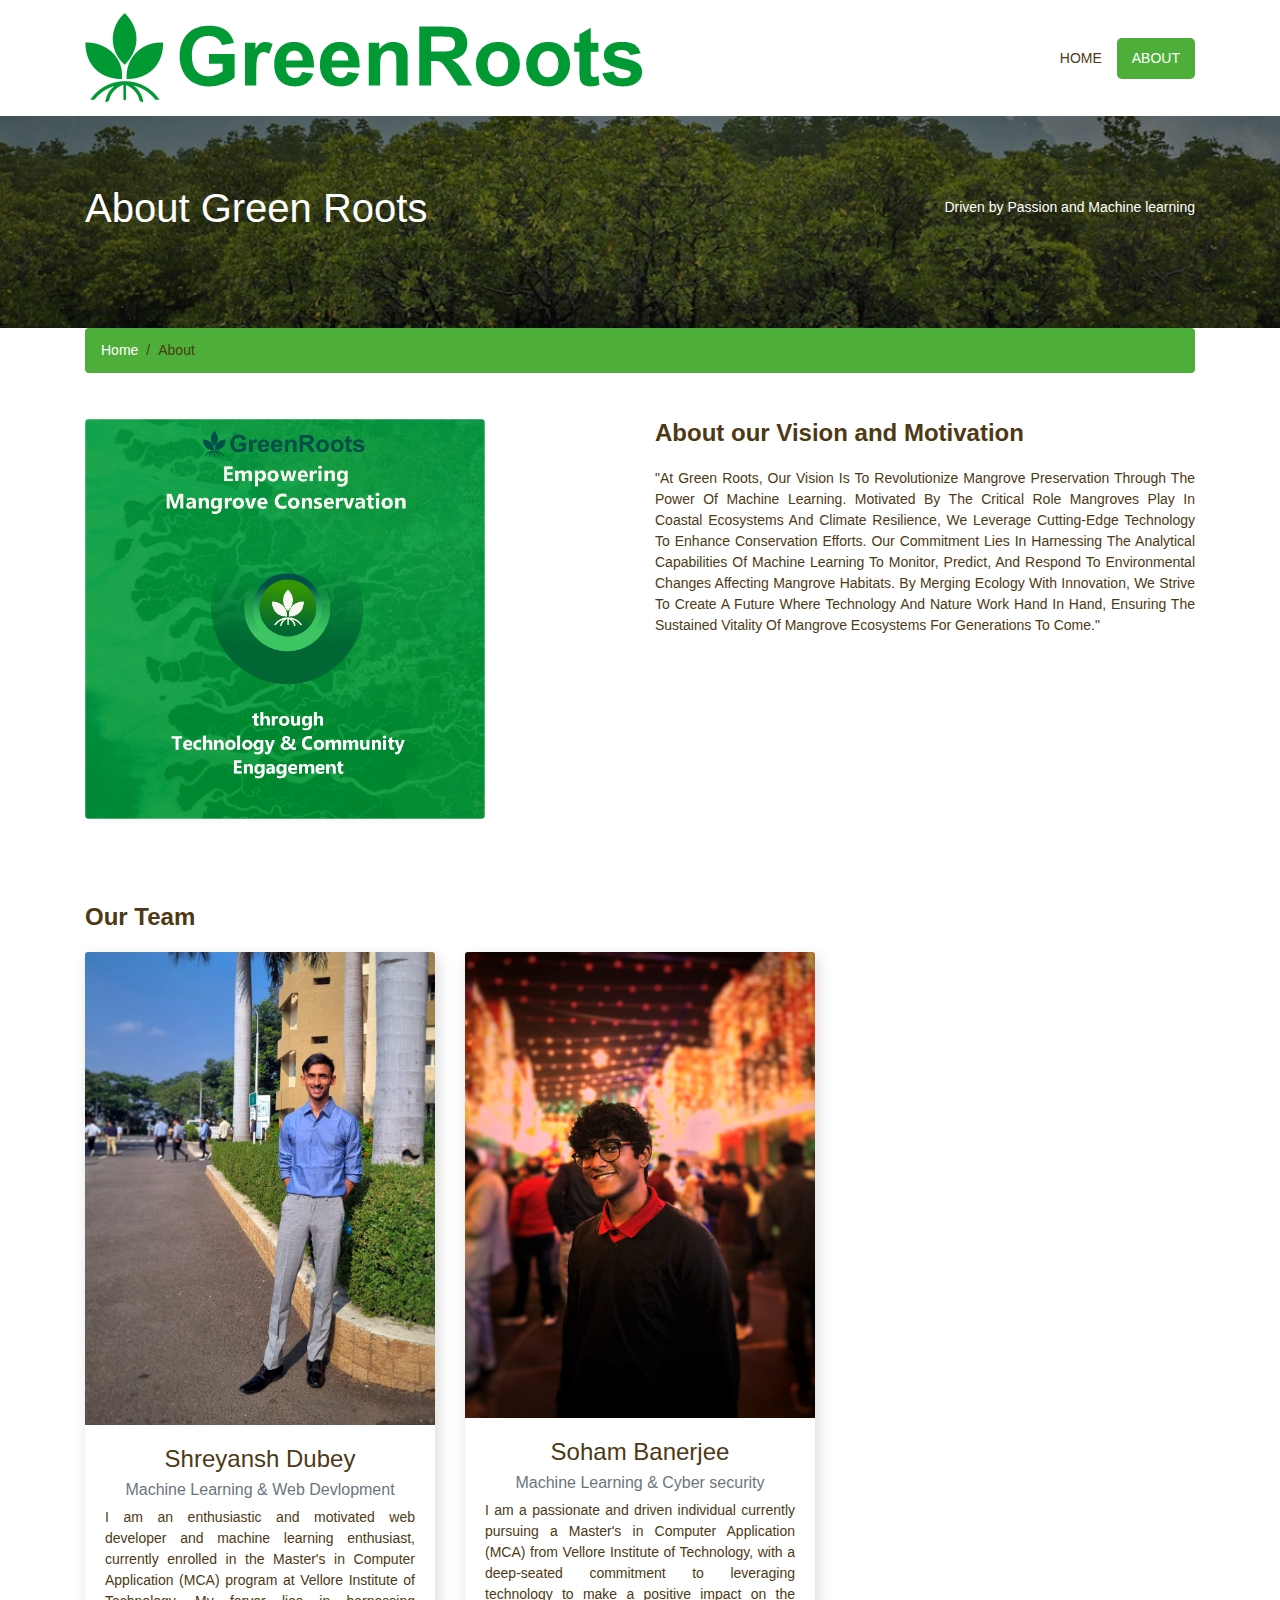
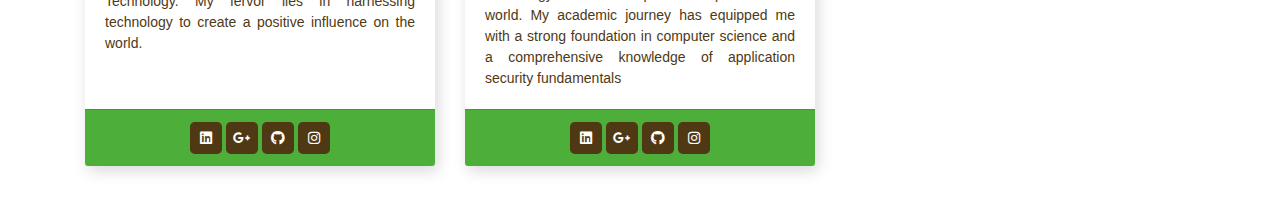
==== app/about.html @ 25ea9fe1 "Updated launch_app" ====
<!DOCTYPE html>
<html lang="en">
<head>
	<meta charset="utf-8">
	<meta name="viewport" content="width=device-width, initial-scale=1, shrink-to-fit=no">
	<meta name="description" content="">
	<meta name="author" content="">
	<title>Team Green Roots</title>
	<link rel="icon" href="images/favicon.png" type="image/x-icon">
	<link rel="shortcut icon" href="images/favicon.png" type="image/x-icon">
	<!-- Bootstrap core CSS -->
	<link href="vendor/bootstrap/css/bootstrap.min.css" rel="stylesheet">
	<!-- Fontawesome CSS -->
	<link href="css/all.css" rel="stylesheet">
	<!-- Custom styles for this template -->
	<link href="css/style.css" rel="stylesheet">
</head>

<body>
	<!-- Navigation -->
    <nav class="navbar fixed-top navbar-expand-lg navbar-dark bg-light top-nav fixed-top">
        <div class="container">
            <a class="navbar-brand" href="index.html">
            <img src="images/logo.png" alt="logo" />
            </a>
            <button class="navbar-toggler navbar-toggler-right" type="button" data-toggle="collapse" data-target="#navbarResponsive" aria-controls="navbarResponsive" aria-expanded="false" aria-label="Toggle navigation">
				<span class="fas fa-bars"></span>
            </button>
            <div class="collapse navbar-collapse" id="navbarResponsive">
               <ul class="navbar-nav ml-auto">
                  <li class="nav-item">
                     <a class="nav-link" href="index.html">Home</a>
                  </li>
                  <li class="nav-item">
                     <a class="nav-link active" href="about.html">About</a>
                  </li>
               </ul>
            </div>
        </div>
    </nav>
	<!-- full Title -->
	<div class="full-title">
		<div class="container">
			<!-- Page Heading/Breadcrumbs -->
			<h1 class="mt-4 mb-3">About Green Roots
				<small> Driven by Passion and Machine learning</small>
			</h1>
		</div>
	</div>
    <!-- Page Content -->
    <div class="container">
		<div class="breadcrumb-main">
			<ol class="breadcrumb">
				<li class="breadcrumb-item">
					<a href="index.html">Home</a>
				</li>
				<li class="breadcrumb-item active">About</li>
			</ol>
		</div>
		<!-- About Content -->
		<div class="about-main">
			<div class="row">
				<div class="col-lg-6">
					<img class="img-fluid rounded mb-4" src="images/square.png" alt="Green Roots" height="400px" width="400px" />
				</div>
				<div class="col-lg-6">
					<h2>About our Vision and Motivation</h2>
					<p>"At Green Roots, our vision is to revolutionize mangrove preservation through the power of machine learning. Motivated by the critical role mangroves play in coastal ecosystems and climate resilience, we leverage cutting-edge technology to enhance conservation efforts. Our commitment lies in harnessing the analytical capabilities of machine learning to monitor, predict, and respond to environmental changes affecting mangrove habitats. By merging ecology with innovation, we strive to create a future where technology and nature work hand in hand, ensuring the sustained vitality of mangrove ecosystems for generations to come."</p>
					
				</div>
			</div>
			<!-- /.row -->
		</div>

		<!-- Team Members -->
		<div class="team-members-box">  
			<h2>Our Team</h2>
			<div class="row">
				<div class="col-lg-4 mb-4">
				  <div class="card h-100 text-center">
					<img class="card-img-top" src="images/team_01.jpg" alt="" />
					<div class="card-body">
						<h4 class="card-title">Shreyansh Dubey</h4>
						<h6 class="card-subtitle mb-2 text-muted">Machine Learning & Web Devlopment</h6>
						<p class="card-text" style="text-align: justify;" >I am an enthusiastic and motivated web developer and machine learning enthusiast, currently enrolled in the Master's in Computer Application (MCA) program at Vellore Institute of Technology. My fervor lies in harnessing technology to create a positive influence on the world.</p>
					</div>
					<div class="card-footer">
						<ul>
							<li><a href="https://www.linkedin.com/in/shreyansh-dubey-2a0520200"><i class="fab fa-linkedin"></i></a></li>
							<li><a href="mailto:shreyansh2128@gmail.com"><i class="fab fa-google-plus-g"></i></a></li>
							<li><a href="https://github.com/shreyansh-21"><i class="fab fa-github"></i></a></li>
							<li><a href="https://www.instagram.com/shreyansh_dubey_/"><i class="fab fa-instagram"></i></a></li>
						</ul>
					</div>
				</div>
			</div>
			<div class="col-lg-4 mb-4">
				<div class="card h-100 text-center">
					<img class="card-img-top" src="images/team_02.jpg" alt="" />
					<div class="card-body">
						<h4 class="card-title">Soham Banerjee</h4>
						<h6 class="card-subtitle mb-2 text-muted">Machine Learning & Cyber security</h6>
						<p class="card-text" style="text-align: justify;"> I am a passionate and driven individual currently pursuing a Master's in Computer Application (MCA) from Vellore Institute of Technology, with a deep-seated commitment to leveraging technology to make a positive impact on the world. My academic journey has equipped me with a strong foundation in computer science and a comprehensive knowledge of application security fundamentals</p>
					</div>
					<div class="card-footer">
						<ul>
							<li><a href="https://www.linkedin.com/in/sohambanerjee26"><i class="fab fa-linkedin"></i></a></li>
							<li><a href="mailto:soham.banerjee762@gmail.com"><i class="fab fa-google-plus-g"></i></a></li>
							<li><a href="https://github.com/soham2002"><i class="fab fa-github"></i></a></li>
							<li><a href="https://www.instagram.com/_sohambanerjee/"><i class="fab fa-instagram"></i></a></li>
						</ul>
					</div>
				  </div>
				</div>
			</div>
		</div>
	</div>
    
</body>
</html>
---- app/css/all.css ----
/*!
 * Font Awesome Free 5.3.1 by @fontawesome - https://fontawesome.com
 * License - https://fontawesome.com/license/free (Icons: CC BY 4.0, Fonts: SIL OFL 1.1, Code: MIT License)
 */
.fa,
.fas,
.far,
.fal,
.fab {
  -moz-osx-font-smoothing: grayscale;
  -webkit-font-smoothing: antialiased;
  display: inline-block;
  font-style: normal;
  font-variant: normal;
  text-rendering: auto;
  line-height: 1; }

.fa-lg {
  font-size: 1.33333em;
  line-height: 0.75em;
  vertical-align: -.0667em; }

.fa-xs {
  font-size: .75em; }

.fa-sm {
  font-size: .875em; }

.fa-1x {
  font-size: 1em; }

.fa-2x {
  font-size: 2em; }

.fa-3x {
  font-size: 3em; }

.fa-4x {
  font-size: 4em; }

.fa-5x {
  font-size: 5em; }

.fa-6x {
  font-size: 6em; }

.fa-7x {
  font-size: 7em; }

.fa-8x {
  font-size: 8em; }

.fa-9x {
  font-size: 9em; }

.fa-10x {
  font-size: 10em; }

.fa-fw {
  text-align: center;
  width: 1.25em; }

.fa-ul {
  list-style-type: none;
  margin-left: 2.5em;
  padding-left: 0; }
  .fa-ul > li {
    position: relative; }

.fa-li {
  left: -2em;
  position: absolute;
  text-align: center;
  width: 2em;
  line-height: inherit; }

.fa-border {
  border: solid 0.08em #eee;
  border-radius: .1em;
  padding: .2em .25em .15em; }

.fa-pull-left {
  float: left; }

.fa-pull-right {
  float: right; }

.fa.fa-pull-left,
.fas.fa-pull-left,
.far.fa-pull-left,
.fal.fa-pull-left,
.fab.fa-pull-left {
  margin-right: .3em; }

.fa.fa-pull-right,
.fas.fa-pull-right,
.far.fa-pull-right,
.fal.fa-pull-right,
.fab.fa-pull-right {
  margin-left: .3em; }

.fa-spin {
  -webkit-animation: fa-spin 2s infinite linear;
          animation: fa-spin 2s infinite linear; }

.fa-pulse {
  -webkit-animation: fa-spin 1s infinite steps(8);
          animation: fa-spin 1s infinite steps(8); }

@-webkit-keyframes fa-spin {
  0% {
    -webkit-transform: rotate(0deg);
            transform: rotate(0deg); }
  100% {
    -webkit-transform: rotate(360deg);
            transform: rotate(360deg); } }

@keyframes fa-spin {
  0% {
    -webkit-transform: rotate(0deg);
            transform: rotate(0deg); }
  100% {
    -webkit-transform: rotate(360deg);
            transform: rotate(360deg); } }

.fa-rotate-90 {
  -ms-filter: "progid:DXImageTransform.Microsoft.BasicImage(rotation=1)";
  -webkit-transform: rotate(90deg);
          transform: rotate(90deg); }

.fa-rotate-180 {
  -ms-filter: "progid:DXImageTransform.Microsoft.BasicImage(rotation=2)";
  -webkit-transform: rotate(180deg);
          transform: rotate(180deg); }

.fa-rotate-270 {
  -ms-filter: "progid:DXImageTransform.Microsoft.BasicImage(rotation=3)";
  -webkit-transform: rotate(270deg);
          transform: rotate(270deg); }

.fa-flip-horizontal {
  -ms-filter: "progid:DXImageTransform.Microsoft.BasicImage(rotation=0, mirror=1)";
  -webkit-transform: scale(-1, 1);
          transform: scale(-1, 1); }

.fa-flip-vertical {
  -ms-filter: "progid:DXImageTransform.Microsoft.BasicImage(rotation=2, mirror=1)";
  -webkit-transform: scale(1, -1);
          transform: scale(1, -1); }

.fa-flip-horizontal.fa-flip-vertical {
  -ms-filter: "progid:DXImageTransform.Microsoft.BasicImage(rotation=2, mirror=1)";
  -webkit-transform: scale(-1, -1);
          transform: scale(-1, -1); }

:root .fa-rotate-90,
:root .fa-rotate-180,
:root .fa-rotate-270,
:root .fa-flip-horizontal,
:root .fa-flip-vertical {
  -webkit-filter: none;
          filter: none; }

.fa-compass:before {
  content: "\f14e"; }

.fa-compress:before {
  content: "\f066"; }

.fa-concierge-bell:before {
  content: "\f562"; }

.fa-connectdevelop:before {
  content: "\f20e"; }

.fa-contao:before {
  content: "\f26d"; }

.fa-cookie:before {
  content: "\f563"; }

.fa-cookie-bite:before {
  content: "\f564"; }

.fa-copy:before {
  content: "\f0c5"; }

.fa-copyright:before {
  content: "\f1f9"; }

.fa-couch:before {
  content: "\f4b8"; }

.fa-cpanel:before {
  content: "\f388"; }

.fa-creative-commons:before {
  content: "\f25e"; }

.fa-creative-commons-by:before {
  content: "\f4e7"; }

.fa-creative-commons-nc:before {
  content: "\f4e8"; }

.fa-creative-commons-nc-eu:before {
  content: "\f4e9"; }

.fa-creative-commons-nc-jp:before {
  content: "\f4ea"; }

.fa-creative-commons-nd:before {
  content: "\f4eb"; }

.fa-creative-commons-pd:before {
  content: "\f4ec"; }

.fa-creative-commons-pd-alt:before {
  content: "\f4ed"; }

.fa-creative-commons-remix:before {
  content: "\f4ee"; }

.fa-creative-commons-sa:before {
  content: "\f4ef"; }

.fa-creative-commons-sampling:before {
  content: "\f4f0"; }

.fa-creative-commons-sampling-plus:before {
  content: "\f4f1"; }

.fa-creative-commons-share:before {
  content: "\f4f2"; }

.fa-credit-card:before {
  content: "\f09d"; }

.fa-crop:before {
  content: "\f125"; }

.fa-crop-alt:before {
  content: "\f565"; }

.fa-cross:before {
  content: "\f654"; }

.fa-crosshairs:before {
  content: "\f05b"; }

.fa-crow:before {
  content: "\f520"; }

.fa-crown:before {
  content: "\f521"; }

.fa-css3:before {
  content: "\f13c"; }

.fa-css3-alt:before {
  content: "\f38b"; }

.fa-cube:before {
  content: "\f1b2"; }

.fa-cubes:before {
  content: "\f1b3"; }

.fa-cut:before {
  content: "\f0c4"; }

.fa-cuttlefish:before {
  content: "\f38c"; }

.fa-d-and-d:before {
  content: "\f38d"; }

.fa-dashcube:before {
  content: "\f210"; }

.fa-database:before {
  content: "\f1c0"; }

.fa-deaf:before {
  content: "\f2a4"; }

.fa-delicious:before {
  content: "\f1a5"; }

.fa-deploydog:before {
  content: "\f38e"; }

.fa-deskpro:before {
  content: "\f38f"; }

.fa-desktop:before {
  content: "\f108"; }

.fa-deviantart:before {
  content: "\f1bd"; }

.fa-dharmachakra:before {
  content: "\f655"; }

.fa-diagnoses:before {
  content: "\f470"; }

.fa-dice:before {
  content: "\f522"; }

.fa-dice-five:before {
  content: "\f523"; }

.fa-dice-four:before {
  content: "\f524"; }

.fa-dice-one:before {
  content: "\f525"; }

.fa-dice-six:before {
  content: "\f526"; }

.fa-dice-three:before {
  content: "\f527"; }

.fa-dice-two:before {
  content: "\f528"; }

.fa-digg:before {
  content: "\f1a6"; }

.fa-digital-ocean:before {
  content: "\f391"; }

.fa-digital-tachograph:before {
  content: "\f566"; }

.fa-directions:before {
  content: "\f5eb"; }

.fa-discord:before {
  content: "\f392"; }

.fa-discourse:before {
  content: "\f393"; }

.fa-divide:before {
  content: "\f529"; }

.fa-dizzy:before {
  content: "\f567"; }

.fa-dna:before {
  content: "\f471"; }

.fa-dochub:before {
  content: "\f394"; }

.fa-docker:before {
  content: "\f395"; }

.fa-dollar-sign:before {
  content: "\f155"; }

.fa-dolly:before {
  content: "\f472"; }

.fa-dolly-flatbed:before {
  content: "\f474"; }

.fa-donate:before {
  content: "\f4b9"; }

.fa-door-closed:before {
  content: "\f52a"; }

.fa-door-open:before {
  content: "\f52b"; }

.fa-dot-circle:before {
  content: "\f192"; }

.fa-dove:before {
  content: "\f4ba"; }

.fa-download:before {
  content: "\f019"; }

.fa-draft2digital:before {
  content: "\f396"; }

.fa-drafting-compass:before {
  content: "\f568"; }

.fa-draw-polygon:before {
  content: "\f5ee"; }

.fa-dribbble:before {
  content: "\f17d"; }

.fa-dribbble-square:before {
  content: "\f397"; }

.fa-dropbox:before {
  content: "\f16b"; }

.fa-drum:before {
  content: "\f569"; }

.fa-drum-steelpan:before {
  content: "\f56a"; }

.fa-drupal:before {
  content: "\f1a9"; }

.fa-dumbbell:before {
  content: "\f44b"; }

.fa-dyalog:before {
  content: "\f399"; }

.fa-earlybirds:before {
  content: "\f39a"; }

.fa-ebay:before {
  content: "\f4f4"; }

.fa-edge:before {
  content: "\f282"; }

.fa-edit:before {
  content: "\f044"; }

.fa-eject:before {
  content: "\f052"; }

.fa-elementor:before {
  content: "\f430"; }

.fa-ellipsis-h:before {
  content: "\f141"; }

.fa-ellipsis-v:before {
  content: "\f142"; }

.fa-ello:before {
  content: "\f5f1"; }

.fa-ember:before {
  content: "\f423"; }

.fa-empire:before {
  content: "\f1d1"; }

.fa-envelope:before {
  content: "\f0e0"; }

.fa-envelope-open:before {
  content: "\f2b6"; }

.fa-envelope-open-text:before {
  content: "\f658"; }

.fa-envelope-square:before {
  content: "\f199"; }

.fa-envira:before {
  content: "\f299"; }

.fa-equals:before {
  content: "\f52c"; }

.fa-eraser:before {
  content: "\f12d"; }

.fa-erlang:before {
  content: "\f39d"; }

.fa-ethereum:before {
  content: "\f42e"; }

.fa-etsy:before {
  content: "\f2d7"; }

.fa-euro-sign:before {
  content: "\f153"; }

.fa-exchange-alt:before {
  content: "\f362"; }

.fa-exclamation:before {
  content: "\f12a"; }

.fa-exclamation-circle:before {
  content: "\f06a"; }

.fa-exclamation-triangle:before {
  content: "\f071"; }

.fa-expand:before {
  content: "\f065"; }

.fa-expand-arrows-alt:before {
  content: "\f31e"; }

.fa-expeditedssl:before {
  content: "\f23e"; }

.fa-external-link-alt:before {
  content: "\f35d"; }

.fa-external-link-square-alt:before {
  content: "\f360"; }

.fa-eye:before {
  content: "\f06e"; }

.fa-eye-dropper:before {
  content: "\f1fb"; }

.fa-eye-slash:before {
  content: "\f070"; }

.fa-facebook:before {
  content: "\f09a"; }

.fa-facebook-f:before {
  content: "\f39e"; }

.fa-facebook-messenger:before {
  content: "\f39f"; }

.fa-facebook-square:before {
  content: "\f082"; }

.fa-fast-backward:before {
  content: "\f049"; }

.fa-fast-forward:before {
  content: "\f050"; }

.fa-fax:before {
  content: "\f1ac"; }

.fa-feather:before {
  content: "\f52d"; }

.fa-feather-alt:before {
  content: "\f56b"; }

.fa-female:before {
  content: "\f182"; }

.fa-fighter-jet:before {
  content: "\f0fb"; }

.fa-file:before {
  content: "\f15b"; }

.fa-file-alt:before {
  content: "\f15c"; }

.fa-file-archive:before {
  content: "\f1c6"; }

.fa-file-audio:before {
  content: "\f1c7"; }

.fa-file-code:before {
  content: "\f1c9"; }

.fa-file-contract:before {
  content: "\f56c"; }

.fa-file-download:before {
  content: "\f56d"; }

.fa-file-excel:before {
  content: "\f1c3"; }

.fa-file-export:before {
  content: "\f56e"; }

.fa-file-image:before {
  content: "\f1c5"; }

.fa-file-import:before {
  content: "\f56f"; }

.fa-file-invoice:before {
  content: "\f570"; }

.fa-file-invoice-dollar:before {
  content: "\f571"; }

.fa-file-medical:before {
  content: "\f477"; }

.fa-file-medical-alt:before {
  content: "\f478"; }

.fa-file-pdf:before {
  content: "\f1c1"; }

.fa-file-powerpoint:before {
  content: "\f1c4"; }

.fa-file-prescription:before {
  content: "\f572"; }

.fa-file-signature:before {
  content: "\f573"; }

.fa-file-upload:before {
  content: "\f574"; }

.fa-file-video:before {
  content: "\f1c8"; }

.fa-file-word:before {
  content: "\f1c2"; }

.fa-fill:before {
  content: "\f575"; }

.fa-fill-drip:before {
  content: "\f576"; }

.fa-film:before {
  content: "\f008"; }

.fa-filter:before {
  content: "\f0b0"; }

.fa-fingerprint:before {
  content: "\f577"; }

.fa-fire:before {
  content: "\f06d"; }

.fa-fire-extinguisher:before {
  content: "\f134"; }

.fa-firefox:before {
  content: "\f269"; }

.fa-first-aid:before {
  content: "\f479"; }

.fa-first-order:before {
  content: "\f2b0"; }

.fa-first-order-alt:before {
  content: "\f50a"; }

.fa-firstdraft:before {
  content: "\f3a1"; }

.fa-fish:before {
  content: "\f578"; }

.fa-flag:before {
  content: "\f024"; }

.fa-flag-checkered:before {
  content: "\f11e"; }

.fa-flask:before {
  content: "\f0c3"; }

.fa-flickr:before {
  content: "\f16e"; }

.fa-flipboard:before {
  content: "\f44d"; }

.fa-flushed:before {
  content: "\f579"; }

.fa-fly:before {
  content: "\f417"; }

.fa-folder:before {
  content: "\f07b"; }

.fa-folder-minus:before {
  content: "\f65d"; }

.fa-folder-open:before {
  content: "\f07c"; }

.fa-folder-plus:before {
  content: "\f65e"; }

.fa-font:before {
  content: "\f031"; }

.fa-font-awesome:before {
  content: "\f2b4"; }

.fa-font-awesome-alt:before {
  content: "\f35c"; }

.fa-font-awesome-flag:before {
  content: "\f425"; }

.fa-font-awesome-logo-full:before {
  content: "\f4e6"; }

.fa-fonticons:before {
  content: "\f280"; }

.fa-fonticons-fi:before {
  content: "\f3a2"; }

.fa-football-ball:before {
  content: "\f44e"; }

.fa-fort-awesome:before {
  content: "\f286"; }

.fa-fort-awesome-alt:before {
  content: "\f3a3"; }

.fa-forumbee:before {
  content: "\f211"; }

.fa-forward:before {
  content: "\f04e"; }

.fa-foursquare:before {
  content: "\f180"; }

.fa-free-code-camp:before {
  content: "\f2c5"; }

.fa-freebsd:before {
  content: "\f3a4"; }

.fa-frog:before {
  content: "\f52e"; }

.fa-frown:before {
  content: "\f119"; }

.fa-frown-open:before {
  content: "\f57a"; }

.fa-fulcrum:before {
  content: "\f50b"; }

.fa-funnel-dollar:before {
  content: "\f662"; }

.fa-futbol:before {
  content: "\f1e3"; }

.fa-galactic-republic:before {
  content: "\f50c"; }

.fa-galactic-senate:before {
  content: "\f50d"; }

.fa-gamepad:before {
  content: "\f11b"; }

.fa-gas-pump:before {
  content: "\f52f"; }

.fa-gavel:before {
  content: "\f0e3"; }

.fa-gem:before {
  content: "\f3a5"; }

.fa-genderless:before {
  content: "\f22d"; }

.fa-get-pocket:before {
  content: "\f265"; }

.fa-gg:before {
  content: "\f260"; }

.fa-gg-circle:before {
  content: "\f261"; }

.fa-gift:before {
  content: "\f06b"; }

.fa-git:before {
  content: "\f1d3"; }

.fa-git-square:before {
  content: "\f1d2"; }

.fa-github:before {
  content: "\f09b"; }

.fa-github-alt:before {
  content: "\f113"; }

.fa-github-square:before {
  content: "\f092"; }

.fa-gitkraken:before {
  content: "\f3a6"; }

.fa-gitlab:before {
  content: "\f296"; }

.fa-gitter:before {
  content: "\f426"; }

.fa-glass-martini:before {
  content: "\f000"; }

.fa-glass-martini-alt:before {
  content: "\f57b"; }

.fa-glasses:before {
  content: "\f530"; }

.fa-glide:before {
  content: "\f2a5"; }

.fa-glide-g:before {
  content: "\f2a6"; }

.fa-globe:before {
  content: "\f0ac"; }

.fa-globe-africa:before {
  content: "\f57c"; }

.fa-globe-americas:before {
  content: "\f57d"; }

.fa-globe-asia:before {
  content: "\f57e"; }

.fa-gofore:before {
  content: "\f3a7"; }

.fa-golf-ball:before {
  content: "\f450"; }

.fa-goodreads:before {
  content: "\f3a8"; }

.fa-goodreads-g:before {
  content: "\f3a9"; }

.fa-google:before {
  content: "\f1a0"; }

.fa-google-drive:before {
  content: "\f3aa"; }

.fa-google-play:before {
  content: "\f3ab"; }

.fa-google-plus:before {
  content: "\f2b3"; }

.fa-google-plus-g:before {
  content: "\f0d5"; }

.fa-google-plus-square:before {
  content: "\f0d4"; }

.fa-google-wallet:before {
  content: "\f1ee"; }

.fa-gopuram:before {
  content: "\f664"; }

.fa-graduation-cap:before {
  content: "\f19d"; }

.fa-gratipay:before {
  content: "\f184"; }

.fa-grav:before {
  content: "\f2d6"; }

.fa-greater-than:before {
  content: "\f531"; }

.fa-greater-than-equal:before {
  content: "\f532"; }

.fa-grimace:before {
  content: "\f57f"; }

.fa-grin:before {
  content: "\f580"; }

.fa-grin-alt:before {
  content: "\f581"; }

.fa-grin-beam:before {
  content: "\f582"; }

.fa-grin-beam-sweat:before {
  content: "\f583"; }

.fa-grin-hearts:before {
  content: "\f584"; }

.fa-grin-squint:before {
  content: "\f585"; }

.fa-grin-squint-tears:before {
  content: "\f586"; }

.fa-grin-stars:before {
  content: "\f587"; }

.fa-grin-tears:before {
  content: "\f588"; }

.fa-grin-tongue:before {
  content: "\f589"; }

.fa-grin-tongue-squint:before {
  content: "\f58a"; }

.fa-grin-tongue-wink:before {
  content: "\f58b"; }

.fa-grin-wink:before {
  content: "\f58c"; }

.fa-grip-horizontal:before {
  content: "\f58d"; }

.fa-grip-vertical:before {
  content: "\f58e"; }

.fa-gripfire:before {
  content: "\f3ac"; }

.fa-grunt:before {
  content: "\f3ad"; }

.fa-gulp:before {
  content: "\f3ae"; }

.fa-h-square:before {
  content: "\f0fd"; }

.fa-hacker-news:before {
  content: "\f1d4"; }

.fa-hacker-news-square:before {
  content: "\f3af"; }

.fa-hackerrank:before {
  content: "\f5f7"; }

.fa-hamsa:before {
  content: "\f665"; }

.fa-hand-holding:before {
  content: "\f4bd"; }

.fa-hand-holding-heart:before {
  content: "\f4be"; }

.fa-hand-holding-usd:before {
  content: "\f4c0"; }

.fa-hand-lizard:before {
  content: "\f258"; }

.fa-hand-paper:before {
  content: "\f256"; }

.fa-hand-peace:before {
  content: "\f25b"; }

.fa-hand-point-down:before {
  content: "\f0a7"; }

.fa-hand-point-left:before {
  content: "\f0a5"; }

.fa-hand-point-right:before {
  content: "\f0a4"; }

.fa-hand-point-up:before {
  content: "\f0a6"; }

.fa-hand-pointer:before {
  content: "\f25a"; }

.fa-hand-rock:before {
  content: "\f255"; }

.fa-hand-scissors:before {
  content: "\f257"; }

.fa-hand-spock:before {
  content: "\f259"; }

.fa-hands:before {
  content: "\f4c2"; }

.fa-hands-helping:before {
  content: "\f4c4"; }

.fa-handshake:before {
  content: "\f2b5"; }

.fa-hashtag:before {
  content: "\f292"; }

.fa-haykal:before {
  content: "\f666"; }

.fa-hdd:before {
  content: "\f0a0"; }

.fa-heading:before {
  content: "\f1dc"; }

.fa-headphones:before {
  content: "\f025"; }

.fa-headphones-alt:before {
  content: "\f58f"; }

.fa-headset:before {
  content: "\f590"; }

.fa-heart:before {
  content: "\f004"; }

.fa-heartbeat:before {
  content: "\f21e"; }

.fa-helicopter:before {
  content: "\f533"; }

.fa-highlighter:before {
  content: "\f591"; }

.fa-hips:before {
  content: "\f452"; }

.fa-hire-a-helper:before {
  content: "\f3b0"; }

.fa-history:before {
  content: "\f1da"; }

.fa-hockey-puck:before {
  content: "\f453"; }

.fa-home:before {
  content: "\f015"; }

.fa-hooli:before {
  content: "\f427"; }

.fa-hornbill:before {
  content: "\f592"; }

.fa-hospital:before {
  content: "\f0f8"; }

.fa-hospital-alt:before {
  content: "\f47d"; }

.fa-hospital-symbol:before {
  content: "\f47e"; }

.fa-hot-tub:before {
  content: "\f593"; }

.fa-hotel:before {
  content: "\f594"; }

.fa-hotjar:before {
  content: "\f3b1"; }

.fa-hourglass:before {
  content: "\f254"; }

.fa-hourglass-end:before {
  content: "\f253"; }

.fa-hourglass-half:before {
  content: "\f252"; }

.fa-hourglass-start:before {
  content: "\f251"; }

.fa-houzz:before {
  content: "\f27c"; }

.fa-html5:before {
  content: "\f13b"; }

.fa-hubspot:before {
  content: "\f3b2"; }

.fa-i-cursor:before {
  content: "\f246"; }

.fa-id-badge:before {
  content: "\f2c1"; }

.fa-id-card:before {
  content: "\f2c2"; }

.fa-id-card-alt:before {
  content: "\f47f"; }

.fa-image:before {
  content: "\f03e"; }

.fa-images:before {
  content: "\f302"; }

.fa-imdb:before {
  content: "\f2d8"; }

.fa-inbox:before {
  content: "\f01c"; }

.fa-indent:before {
  content: "\f03c"; }

.fa-industry:before {
  content: "\f275"; }

.fa-infinity:before {
  content: "\f534"; }

.fa-info:before {
  content: "\f129"; }

.fa-info-circle:before {
  content: "\f05a"; }

.fa-instagram:before {
  content: "\f16d"; }

.fa-internet-explorer:before {
  content: "\f26b"; }

.fa-ioxhost:before {
  content: "\f208"; }

.fa-italic:before {
  content: "\f033"; }

.fa-itunes:before {
  content: "\f3b4"; }

.fa-itunes-note:before {
  content: "\f3b5"; }

.fa-java:before {
  content: "\f4e4"; }

.fa-jedi:before {
  content: "\f669"; }

.fa-jedi-order:before {
  content: "\f50e"; }

.fa-jenkins:before {
  content: "\f3b6"; }

.fa-joget:before {
  content: "\f3b7"; }

.fa-joint:before {
  content: "\f595"; }

.fa-joomla:before {
  content: "\f1aa"; }

.fa-journal-whills:before {
  content: "\f66a"; }

.fa-js:before {
  content: "\f3b8"; }

.fa-js-square:before {
  content: "\f3b9"; }

.fa-jsfiddle:before {
  content: "\f1cc"; }

.fa-kaaba:before {
  content: "\f66b"; }

.fa-kaggle:before {
  content: "\f5fa"; }

.fa-key:before {
  content: "\f084"; }

.fa-keybase:before {
  content: "\f4f5"; }

.fa-keyboard:before {
  content: "\f11c"; }

.fa-keycdn:before {
  content: "\f3ba"; }

.fa-khanda:before {
  content: "\f66d"; }

.fa-kickstarter:before {
  content: "\f3bb"; }

.fa-kickstarter-k:before {
  content: "\f3bc"; }

.fa-kiss:before {
  content: "\f596"; }

.fa-kiss-beam:before {
  content: "\f597"; }

.fa-kiss-wink-heart:before {
  content: "\f598"; }

.fa-kiwi-bird:before {
  content: "\f535"; }

.fa-korvue:before {
  content: "\f42f"; }

.fa-landmark:before {
  content: "\f66f"; }

.fa-language:before {
  content: "\f1ab"; }

.fa-laptop:before {
  content: "\f109"; }

.fa-laptop-code:before {
  content: "\f5fc"; }

.fa-laravel:before {
  content: "\f3bd"; }

.fa-lastfm:before {
  content: "\f202"; }

.fa-lastfm-square:before {
  content: "\f203"; }

.fa-laugh:before {
  content: "\f599"; }

.fa-laugh-beam:before {
  content: "\f59a"; }

.fa-laugh-squint:before {
  content: "\f59b"; }

.fa-laugh-wink:before {
  content: "\f59c"; }

.fa-layer-group:before {
  content: "\f5fd"; }

.fa-leaf:before {
  content: "\f06c"; }

.fa-leanpub:before {
  content: "\f212"; }

.fa-lemon:before {
  content: "\f094"; }

.fa-less:before {
  content: "\f41d"; }

.fa-less-than:before {
  content: "\f536"; }

.fa-less-than-equal:before {
  content: "\f537"; }

.fa-level-down-alt:before {
  content: "\f3be"; }

.fa-level-up-alt:before {
  content: "\f3bf"; }

.fa-life-ring:before {
  content: "\f1cd"; }

.fa-lightbulb:before {
  content: "\f0eb"; }

.fa-line:before {
  content: "\f3c0"; }

.fa-link:before {
  content: "\f0c1"; }

.fa-linkedin:before {
  content: "\f08c"; }

.fa-linkedin-in:before {
  content: "\f0e1"; }

.fa-linode:before {
  content: "\f2b8"; }

.fa-linux:before {
  content: "\f17c"; }

.fa-lira-sign:before {
  content: "\f195"; }

.fa-list:before {
  content: "\f03a"; }

.fa-list-alt:before {
  content: "\f022"; }

.fa-list-ol:before {
  content: "\f0cb"; }

.fa-list-ul:before {
  content: "\f0ca"; }

.fa-location-arrow:before {
  content: "\f124"; }

.fa-lock:before {
  content: "\f023"; }

.fa-lock-open:before {
  content: "\f3c1"; }

.fa-long-arrow-alt-down:before {
  content: "\f309"; }

.fa-long-arrow-alt-left:before {
  content: "\f30a"; }

.fa-long-arrow-alt-right:before {
  content: "\f30b"; }

.fa-long-arrow-alt-up:before {
  content: "\f30c"; }

.fa-low-vision:before {
  content: "\f2a8"; }

.fa-luggage-cart:before {
  content: "\f59d"; }

.fa-lyft:before {
  content: "\f3c3"; }

.fa-magento:before {
  content: "\f3c4"; }

.fa-magic:before {
  content: "\f0d0"; }

.fa-magnet:before {
  content: "\f076"; }

.fa-mail-bulk:before {
  content: "\f674"; }

.fa-mailchimp:before {
  content: "\f59e"; }

.fa-male:before {
  content: "\f183"; }

.fa-mandalorian:before {
  content: "\f50f"; }

.fa-map:before {
  content: "\f279"; }

.fa-map-marked:before {
  content: "\f59f"; }

.fa-map-marked-alt:before {
  content: "\f5a0"; }

.fa-map-marker:before {
  content: "\f041"; }

.fa-map-marker-alt:before {
  content: "\f3c5"; }

.fa-map-pin:before {
  content: "\f276"; }

.fa-map-signs:before {
  content: "\f277"; }

.fa-markdown:before {
  content: "\f60f"; }

.fa-marker:before {
  content: "\f5a1"; }

.fa-mars:before {
  content: "\f222"; }

.fa-mars-double:before {
  content: "\f227"; }

.fa-mars-stroke:before {
  content: "\f229"; }

.fa-mars-stroke-h:before {
  content: "\f22b"; }

.fa-mars-stroke-v:before {
  content: "\f22a"; }

.fa-mastodon:before {
  content: "\f4f6"; }

.fa-maxcdn:before {
  content: "\f136"; }

.fa-medal:before {
  content: "\f5a2"; }

.fa-medapps:before {
  content: "\f3c6"; }

.fa-medium:before {
  content: "\f23a"; }

.fa-medium-m:before {
  content: "\f3c7"; }

.fa-medkit:before {
  content: "\f0fa"; }

.fa-medrt:before {
  content: "\f3c8"; }

.fa-meetup:before {
  content: "\f2e0"; }

.fa-megaport:before {
  content: "\f5a3"; }

.fa-meh:before {
  content: "\f11a"; }

.fa-meh-blank:before {
  content: "\f5a4"; }

.fa-meh-rolling-eyes:before {
  content: "\f5a5"; }

.fa-memory:before {
  content: "\f538"; }

.fa-menorah:before {
  content: "\f676"; }

.fa-mercury:before {
  content: "\f223"; }

.fa-microchip:before {
  content: "\f2db"; }

.fa-microphone:before {
  content: "\f130"; }

.fa-microphone-alt:before {
  content: "\f3c9"; }

.fa-microphone-alt-slash:before {
  content: "\f539"; }

.fa-microphone-slash:before {
  content: "\f131"; }

.fa-microscope:before {
  content: "\f610"; }

.fa-microsoft:before {
  content: "\f3ca"; }

.fa-minus:before {
  content: "\f068"; }

.fa-minus-circle:before {
  content: "\f056"; }

.fa-minus-square:before {
  content: "\f146"; }

.fa-mix:before {
  content: "\f3cb"; }

.fa-mixcloud:before {
  content: "\f289"; }

.fa-mizuni:before {
  content: "\f3cc"; }

.fa-mobile:before {
  content: "\f10b"; }

.fa-mobile-alt:before {
  content: "\f3cd"; }

.fa-modx:before {
  content: "\f285"; }

.fa-monero:before {
  content: "\f3d0"; }

.fa-money-bill:before {
  content: "\f0d6"; }

.fa-money-bill-alt:before {
  content: "\f3d1"; }

.fa-money-bill-wave:before {
  content: "\f53a"; }

.fa-money-bill-wave-alt:before {
  content: "\f53b"; }

.fa-money-check:before {
  content: "\f53c"; }

.fa-money-check-alt:before {
  content: "\f53d"; }

.fa-monument:before {
  content: "\f5a6"; }

.fa-moon:before {
  content: "\f186"; }

.fa-mortar-pestle:before {
  content: "\f5a7"; }

.fa-mosque:before {
  content: "\f678"; }

.fa-motorcycle:before {
  content: "\f21c"; }

.fa-mouse-pointer:before {
  content: "\f245"; }

.fa-music:before {
  content: "\f001"; }

.fa-napster:before {
  content: "\f3d2"; }

.fa-neos:before {
  content: "\f612"; }

.fa-neuter:before {
  content: "\f22c"; }

.fa-newspaper:before {
  content: "\f1ea"; }

.fa-nimblr:before {
  content: "\f5a8"; }

.fa-nintendo-switch:before {
  content: "\f418"; }

.fa-node:before {
  content: "\f419"; }

.fa-node-js:before {
  content: "\f3d3"; }

.fa-not-equal:before {
  content: "\f53e"; }

.fa-notes-medical:before {
  content: "\f481"; }

.fa-npm:before {
  content: "\f3d4"; }

.fa-ns8:before {
  content: "\f3d5"; }

.fa-nutritionix:before {
  content: "\f3d6"; }

.fa-object-group:before {
  content: "\f247"; }

.fa-object-ungroup:before {
  content: "\f248"; }

.fa-odnoklassniki:before {
  content: "\f263"; }

.fa-odnoklassniki-square:before {
  content: "\f264"; }

.fa-oil-can:before {
  content: "\f613"; }

.fa-old-republic:before {
  content: "\f510"; }

.fa-om:before {
  content: "\f679"; }

.fa-opencart:before {
  content: "\f23d"; }

.fa-openid:before {
  content: "\f19b"; }

.fa-opera:before {
  content: "\f26a"; }

.fa-optin-monster:before {
  content: "\f23c"; }

.fa-osi:before {
  content: "\f41a"; }

.fa-outdent:before {
  content: "\f03b"; }

.fa-page4:before {
  content: "\f3d7"; }

.fa-pagelines:before {
  content: "\f18c"; }

.fa-paint-brush:before {
  content: "\f1fc"; }

.fa-paint-roller:before {
  content: "\f5aa"; }

.fa-palette:before {
  content: "\f53f"; }

.fa-palfed:before {
  content: "\f3d8"; }

.fa-pallet:before {
  content: "\f482"; }

.fa-paper-plane:before {
  content: "\f1d8"; }

.fa-paperclip:before {
  content: "\f0c6"; }

.fa-parachute-box:before {
  content: "\f4cd"; }

.fa-paragraph:before {
  content: "\f1dd"; }

.fa-parking:before {
  content: "\f540"; }

.fa-passport:before {
  content: "\f5ab"; }

.fa-pastafarianism:before {
  content: "\f67b"; }

.fa-paste:before {
  content: "\f0ea"; }

.fa-patreon:before {
  content: "\f3d9"; }

.fa-pause:before {
  content: "\f04c"; }

.fa-pause-circle:before {
  content: "\f28b"; }

.fa-paw:before {
  content: "\f1b0"; }

.fa-paypal:before {
  content: "\f1ed"; }

.fa-peace:before {
  content: "\f67c"; }

.fa-pen:before {
  content: "\f304"; }

.fa-pen-alt:before {
  content: "\f305"; }

.fa-pen-fancy:before {
  content: "\f5ac"; }

.fa-pen-nib:before {
  content: "\f5ad"; }

.fa-pen-square:before {
  content: "\f14b"; }

.fa-pencil-alt:before {
  content: "\f303"; }

.fa-pencil-ruler:before {
  content: "\f5ae"; }

.fa-people-carry:before {
  content: "\f4ce"; }

.fa-percent:before {
  content: "\f295"; }

.fa-percentage:before {
  content: "\f541"; }

.fa-periscope:before {
  content: "\f3da"; }

.fa-phabricator:before {
  content: "\f3db"; }

.fa-phoenix-framework:before {
  content: "\f3dc"; }

.fa-phoenix-squadron:before {
  content: "\f511"; }

.fa-phone:before {
  content: "\f095"; }

.fa-phone-slash:before {
  content: "\f3dd"; }

.fa-phone-square:before {
  content: "\f098"; }

.fa-phone-volume:before {
  content: "\f2a0"; }

.fa-php:before {
  content: "\f457"; }

.fa-pied-piper:before {
  content: "\f2ae"; }

.fa-pied-piper-alt:before {
  content: "\f1a8"; }

.fa-pied-piper-hat:before {
  content: "\f4e5"; }

.fa-pied-piper-pp:before {
  content: "\f1a7"; }

.fa-piggy-bank:before {
  content: "\f4d3"; }

.fa-pills:before {
  content: "\f484"; }

.fa-pinterest:before {
  content: "\f0d2"; }

.fa-pinterest-p:before {
  content: "\f231"; }

.fa-pinterest-square:before {
  content: "\f0d3"; }

.fa-place-of-worship:before {
  content: "\f67f"; }

.fa-plane:before {
  content: "\f072"; }

.fa-plane-arrival:before {
  content: "\f5af"; }

.fa-plane-departure:before {
  content: "\f5b0"; }

.fa-play:before {
  content: "\f04b"; }

.fa-play-circle:before {
  content: "\f144"; }

.fa-playstation:before {
  content: "\f3df"; }

.fa-plug:before {
  content: "\f1e6"; }

.fa-plus:before {
  content: "\f067"; }

.fa-plus-circle:before {
  content: "\f055"; }

.fa-plus-square:before {
  content: "\f0fe"; }

.fa-podcast:before {
  content: "\f2ce"; }

.fa-poll:before {
  content: "\f681"; }

.fa-poll-h:before {
  content: "\f682"; }

.fa-poo:before {
  content: "\f2fe"; }

.fa-poop:before {
  content: "\f619"; }

.fa-portrait:before {
  content: "\f3e0"; }

.fa-pound-sign:before {
  content: "\f154"; }

.fa-power-off:before {
  content: "\f011"; }

.fa-pray:before {
  content: "\f683"; }

.fa-praying-hands:before {
  content: "\f684"; }

.fa-prescription:before {
  content: "\f5b1"; }

.fa-prescription-bottle:before {
  content: "\f485"; }

.fa-prescription-bottle-alt:before {
  content: "\f486"; }

.fa-print:before {
  content: "\f02f"; }

.fa-procedures:before {
  content: "\f487"; }

.fa-product-hunt:before {
  content: "\f288"; }

.fa-project-diagram:before {
  content: "\f542"; }

.fa-pushed:before {
  content: "\f3e1"; }

.fa-puzzle-piece:before {
  content: "\f12e"; }

.fa-python:before {
  content: "\f3e2"; }

.fa-qq:before {
  content: "\f1d6"; }

.fa-qrcode:before {
  content: "\f029"; }

.fa-question:before {
  content: "\f128"; }

.fa-question-circle:before {
  content: "\f059"; }

.fa-quidditch:before {
  content: "\f458"; }

.fa-quinscape:before {
  content: "\f459"; }

.fa-quora:before {
  content: "\f2c4"; }

.fa-quote-left:before {
  content: "\f10d"; }

.fa-quote-right:before {
  content: "\f10e"; }

.fa-quran:before {
  content: "\f687"; }

.fa-r-project:before {
  content: "\f4f7"; }

.fa-random:before {
  content: "\f074"; }

.fa-ravelry:before {
  content: "\f2d9"; }

.fa-react:before {
  content: "\f41b"; }

.fa-readme:before {
  content: "\f4d5"; }

.fa-rebel:before {
  content: "\f1d0"; }

.fa-receipt:before {
  content: "\f543"; }

.fa-recycle:before {
  content: "\f1b8"; }

.fa-red-river:before {
  content: "\f3e3"; }

.fa-reddit:before {
  content: "\f1a1"; }

.fa-reddit-alien:before {
  content: "\f281"; }

.fa-reddit-square:before {
  content: "\f1a2"; }

.fa-redo:before {
  content: "\f01e"; }

.fa-redo-alt:before {
  content: "\f2f9"; }

.fa-registered:before {
  content: "\f25d"; }

.fa-rendact:before {
  content: "\f3e4"; }

.fa-renren:before {
  content: "\f18b"; }

.fa-reply:before {
  content: "\f3e5"; }

.fa-reply-all:before {
  content: "\f122"; }

.fa-replyd:before {
  content: "\f3e6"; }

.fa-researchgate:before {
  content: "\f4f8"; }

.fa-resolving:before {
  content: "\f3e7"; }

.fa-retweet:before {
  content: "\f079"; }

.fa-rev:before {
  content: "\f5b2"; }

.fa-ribbon:before {
  content: "\f4d6"; }

.fa-road:before {
  content: "\f018"; }

.fa-robot:before {
  content: "\f544"; }

.fa-rocket:before {
  content: "\f135"; }

.fa-rocketchat:before {
  content: "\f3e8"; }

.fa-rockrms:before {
  content: "\f3e9"; }

.fa-route:before {
  content: "\f4d7"; }

.fa-rss:before {
  content: "\f09e"; }

.fa-rss-square:before {
  content: "\f143"; }

.fa-ruble-sign:before {
  content: "\f158"; }

.fa-ruler:before {
  content: "\f545"; }

.fa-ruler-combined:before {
  content: "\f546"; }

.fa-ruler-horizontal:before {
  content: "\f547"; }

.fa-ruler-vertical:before {
  content: "\f548"; }

.fa-rupee-sign:before {
  content: "\f156"; }

.fa-sad-cry:before {
  content: "\f5b3"; }

.fa-sad-tear:before {
  content: "\f5b4"; }

.fa-safari:before {
  content: "\f267"; }

.fa-sass:before {
  content: "\f41e"; }

.fa-save:before {
  content: "\f0c7"; }

.fa-schlix:before {
  content: "\f3ea"; }

.fa-school:before {
  content: "\f549"; }

.fa-screwdriver:before {
  content: "\f54a"; }

.fa-scribd:before {
  content: "\f28a"; }

.fa-search:before {
  content: "\f002"; }

.fa-search-dollar:before {
  content: "\f688"; }

.fa-search-location:before {
  content: "\f689"; }

.fa-search-minus:before {
  content: "\f010"; }

.fa-search-plus:before {
  content: "\f00e"; }

.fa-searchengin:before {
  content: "\f3eb"; }

.fa-seedling:before {
  content: "\f4d8"; }

.fa-sellcast:before {
  content: "\f2da"; }

.fa-sellsy:before {
  content: "\f213"; }

.fa-server:before {
  content: "\f233"; }

.fa-servicestack:before {
  content: "\f3ec"; }

.fa-shapes:before {
  content: "\f61f"; }

.fa-share:before {
  content: "\f064"; }

.fa-share-alt:before {
  content: "\f1e0"; }

.fa-share-alt-square:before {
  content: "\f1e1"; }

.fa-share-square:before {
  content: "\f14d"; }

.fa-shekel-sign:before {
  content: "\f20b"; }

.fa-shield-alt:before {
  content: "\f3ed"; }

.fa-ship:before {
  content: "\f21a"; }

.fa-shipping-fast:before {
  content: "\f48b"; }

.fa-shirtsinbulk:before {
  content: "\f214"; }

.fa-shoe-prints:before {
  content: "\f54b"; }

.fa-shopping-bag:before {
  content: "\f290"; }

.fa-shopping-basket:before {
  content: "\f291"; }

.fa-shopping-cart:before {
  content: "\f07a"; }

.fa-shopware:before {
  content: "\f5b5"; }

.fa-shower:before {
  content: "\f2cc"; }

.fa-shuttle-van:before {
  content: "\f5b6"; }

.fa-sign:before {
  content: "\f4d9"; }

.fa-sign-in-alt:before {
  content: "\f2f6"; }

.fa-sign-language:before {
  content: "\f2a7"; }

.fa-sign-out-alt:before {
  content: "\f2f5"; }

.fa-signal:before {
  content: "\f012"; }

.fa-signature:before {
  content: "\f5b7"; }

.fa-simplybuilt:before {
  content: "\f215"; }

.fa-sistrix:before {
  content: "\f3ee"; }

.fa-sitemap:before {
  content: "\f0e8"; }

.fa-sith:before {
  content: "\f512"; }

.fa-skull:before {
  content: "\f54c"; }
  
.sr-only {
  border: 0;
  clip: rect(0, 0, 0, 0);
  height: 1px;
  margin: -1px;
  overflow: hidden;
  padding: 0;
  position: absolute;
  width: 1px; }

.sr-only-focusable:active, .sr-only-focusable:focus {
  clip: auto;
  height: auto;
  margin: 0;
  overflow: visible;
  position: static;
  width: auto; }
@font-face {
  font-family: 'Font Awesome 5 Brands';
  font-style: normal;
  font-weight: normal;
  src: url("../webfonts/fa-brands-400.eot");
  src: url("../webfonts/fa-brands-400.eot?#iefix") format("embedded-opentype"), url("../webfonts/fa-brands-400.woff2") format("woff2"), url("../webfonts/fa-brands-400.woff") format("woff"), url("../webfonts/fa-brands-400.ttf") format("truetype"), url("../webfonts/fa-brands-400.svg#fontawesome") format("svg"); }

.fab {
  font-family: 'Font Awesome 5 Brands'; }
@font-face {
  font-family: 'Font Awesome 5 Free';
  font-style: normal;
  font-weight: 400;
  src: url("../webfonts/fa-regular-400.eot");
  src: url("../webfonts/fa-regular-400.eot?#iefix") format("embedded-opentype"), url("../webfonts/fa-regular-400.woff2") format("woff2"), url("../webfonts/fa-regular-400.woff") format("woff"), url("../webfonts/fa-regular-400.ttf") format("truetype"), url("../webfonts/fa-regular-400.svg#fontawesome") format("svg"); }

.far {
  font-family: 'Font Awesome 5 Free';
  font-weight: 400; }
@font-face {
  font-family: 'Font Awesome 5 Free';
  font-style: normal;
  font-weight: 900;
  src: url("../webfonts/fa-solid-900.eot");
  src: url("../webfonts/fa-solid-900.eot?#iefix") format("embedded-opentype"), url("../webfonts/fa-solid-900.woff2") format("woff2"), url("../webfonts/fa-solid-900.woff") format("woff"), url("../webfonts/fa-solid-900.ttf") format("truetype"), url("../webfonts/fa-solid-900.svg#fontawesome") format("svg"); }

.fa,
.fas {
  font-family: 'Font Awesome 5 Free';
  font-weight: 900; }
---- app/css/style.css ----
/*!
 *  N & LW Lawn Care - Landscaping Bootstrap4 HTML5 Responsive Template
 */

 
@import url('https://fonts.googleapis.com/css?family=Poppins:100,200,300,400,500,600,700,800');



body {
  padding-top: 54px;
  /* font-family: 'Poppins', sans-serif; */
  font-size: 14px;
  color: #4e3914;
}

@media (min-width: 992px) {
	body {
		padding-top: 80px;
	}
}
.col-lg-6{
	text-align: justify;
	font-size: 40px;
}
.container1,.video{
	display: flex;
	justify-content: center;
	align-items: center;
}
.container1 p {
	font-size: 19px;
	color: #000; 
	padding: 10px;
	text-align: justify;
}
.para1,.para2{
	padding: 20px;
	font-size: 19px;
	color: #000; 
	padding: 50px;
	text-align: justify;
  }

  .scale-in-center,.i2{
	display: flex;
	justify-content: center;
	align-items: center;
	margin: 0;
  }

/* ye hai gif wala  */
.gif{
	display: grid;
	grid-template-columns: 50% 1fr;
	grid-template-rows: auto;
}
.gif1 {
	display: flex;
	align-items: flex-start;
	justify-content: flex-start;
  }
  
  .gif1 img {
	margin: 0;  /* Remove any default margin */
  }
  
.gif2{
	display: flex;
	justify-content: flex-start;
	align-items: center;
	flex-direction: column;
	font-size: 19px;
	color: #fff; 
	padding: 10px;
	text-align: justify;
}
/* yahan tak */

a.btn-primary{
	background-color: #4eae3a;
	border-color: #4eae3a;
}
a.btn-primary:hover{
	background-color: #5ec549;
	border-color: #5ec549;
}
button.btn-primary{
	background-color: #4eae3a;
	border-color: #4eae3a;
}
button.btn-primary:hover{
	background-color: #5ec549;
	border-color: #5ec549;
}

a.btn-secondary{
	background-color: #4eae3a;
	border-color: #4eae3a;
}
a.btn-secondary:hover{
	background-color: #5ec549;
	border-color: #5ec549;
}
button.btn-secondary{
	background-color: #4eae3a;
	border-color: #4eae3a;
}
button.btn-secondary:hover{
	background-color: #5ec549;
	border-color: #5ec549;
}

.top-nav{
	background-color: #ffffff !important;
}
.navbar-expand-lg.top-nav .navbar-nav .nav-link{
	padding: 10px 15px;
	color: #4e3914;
	font-size: 14px;
	font-weight: 300;
	text-transform: uppercase;
}
.navbar-expand-lg.top-nav .navbar-nav .nav-link:hover{
	background: #4eae3a;
	color: #ffffff;
	border-radius: 4.8px;
}
.navbar-expand-lg.top-nav .navbar-nav .nav-link.active{
	background: #4eae3a;
	color: #ffffff;
	border-radius: 4.8px;
}
.navbar-expand-lg.top-nav .navbar-nav .dropdown-menu{
	margin: 0px;
	box-shadow: 3px 5px 15px rgba(0,0,0, .15);
	border: none;
	padding: 20px;
}
.navbar-expand-lg.top-nav .navbar-nav .dropdown-menu .dropdown-item{
	font-size: 14px;
	padding: 0px;
	padding-bottom: 15px;
	font-weight: 300;
}
.navbar-expand-lg.top-nav .navbar-nav .dropdown-menu .dropdown-item:last-child{
	padding: 0px;
}
.navbar-expand-lg.top-nav .navbar-nav .dropdown-menu .dropdown-item:hover{
	background: none;
	color: #4eae3a;
}
.top-nav .navbar-toggler{
	color: #4e3914;
	border-color: #4e3914;
}
.top-nav .navbar-toggler:hover{
	color: #4eae3a;
	border-color: #4eae3a;
}


.about-main{
	padding: 30px 0px;
}
.about-main h2{
	font-size: 24px;
	font-weight: 600;
	margin-bottom: 20px;
}
.about-main h5{
	font-size: 18px;
}
.about-main p{
	font-size: 14px;
	text-transform: capitalize;
}
.about-main ul{
	padding-left: 20px;
}
.about-main ul li{
	position: relative;
	font-weight: 300;
	list-style: none;
	line-height: 29px;
}
.about-main ul li:before{
	content: "\f0da";
	font-family: 'Font Awesome 5 Free';
	font-weight: 900;	
	position: absolute;
	left: -15px;
	top: 0px;
	color: #4eae3a;
}


/* ---- All Pages CSS ---- */

.full-title{
	padding: 80px 0px;
	background: url(../images/all-title-bg.jpg) no-repeat center;
	position: relative;
}
.full-title:before{
	content: "";
	background: rgba(0,0,0,0.5);
	top: 0px;
	left: 0px;
	position: absolute;
	width: 100%;
	height: 100%;
}
.full-title h1{
	position: relative;
	color: #ffffff;
}
.full-title h1 small{
	float: right;
	padding: 15px 0px;
	font-size: 14px;
}

.breadcrumb-main .breadcrumb{
	background: #4eae3a;
}
.breadcrumb-main .breadcrumb li a{
	color: #ffffff;
}
.breadcrumb-main .breadcrumb li{
	color: #4e3914;
}
.breadcrumb-main .breadcrumb-item + .breadcrumb-item::before{
	color: #4e3914;
}
.team-members-box{
	padding: 30px 0px;
}
.team-members-box h2{
	font-weight: 600;
	font-size: 24px;
	margin-bottom: 20px;
}
.team-members-box .card{
	box-shadow: 3px 5px 15px rgba(0,0,0, .15);
	border: none;	
}
.team-members-box .card .card-footer{
	background: #4eae3a;
}
.team-members-box .card .card-footer ul{
	margin: 0px;
	padding: 0px;
}
.team-members-box .card .card-footer ul li{
	display: inline-block;
}
.team-members-box .card .card-footer ul li a{
	width: 32px;
	height: 32px;
	line-height: 32px;
	background: #4e3914;
	color: #ffffff;
	display: inline-block;
	border-radius: 4.8px;
	font-size: 14px;
}



@media (min-width:768px) and (max-width:991px){
	.navbar-expand-lg.top-nav .navbar-nav .nav-link.dropdown-toggle::after{
		position: absolute;
		top: 18px;
		right: 6px;
	}
}

@media screen and (max-width:767px){
	.navbar-expand-lg.top-nav .navbar-nav .nav-link.dropdown-toggle::after{
		position: absolute;
		top: 18px;
		right: 6px;
	}
	.team-members-box h2{
		text-align: center;
	}
}

@media (min-width:320px) and (max-width:575.98px){
	.navbar-expand-lg.top-nav .navbar-nav .nav-link.dropdown-toggle::after{
		position: absolute;
		top: 18px;
		right: 6px;
	}
	.team-members-box h2{
		text-align: center;
	}
}
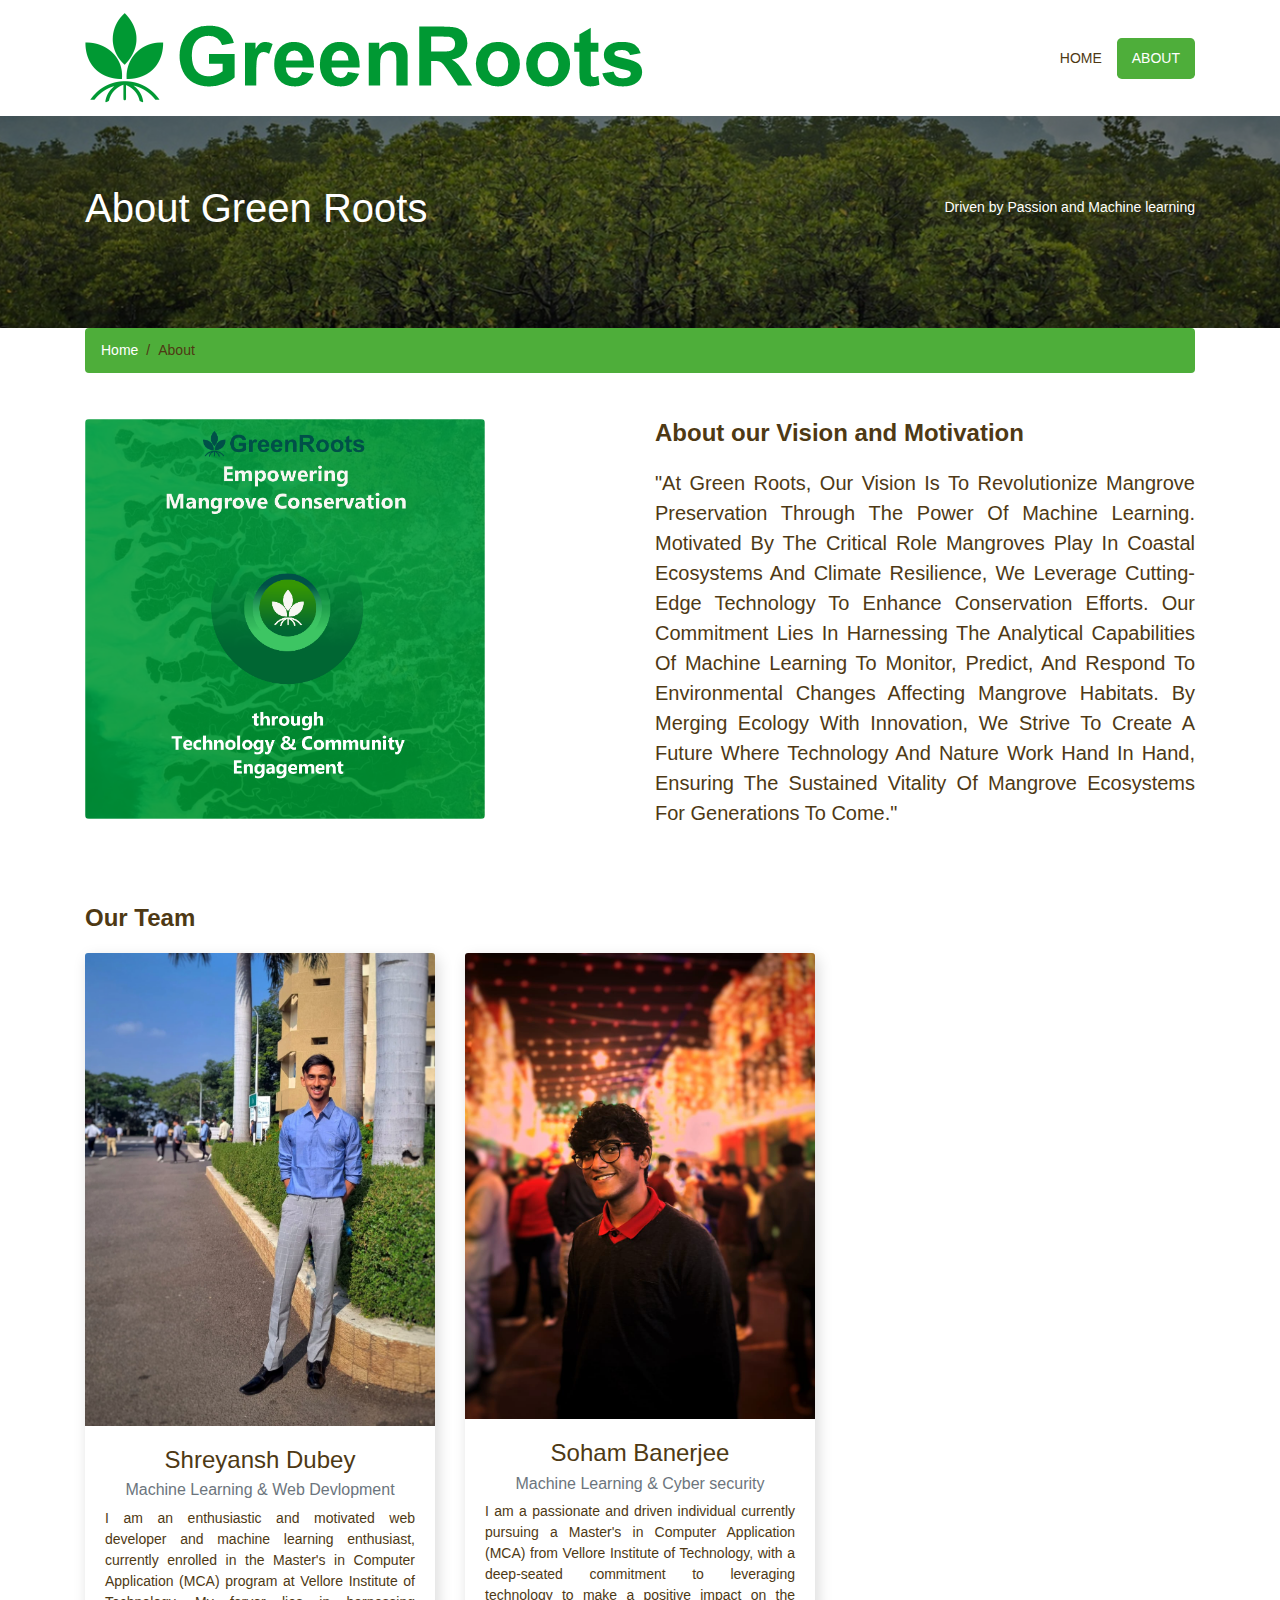
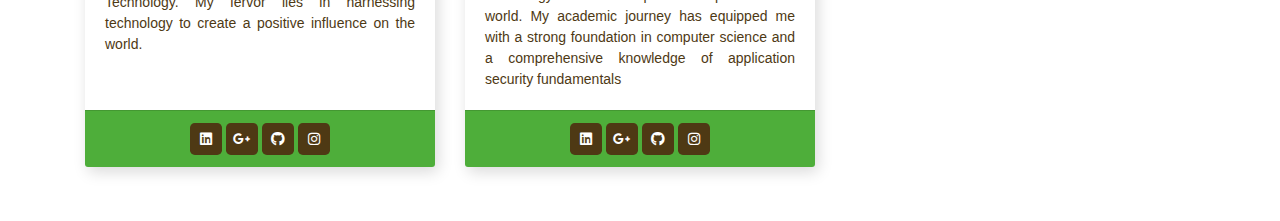
==== commit ca44ad46: "Updated Website" ====
--- a/app/about.html
+++ b/app/about.html
@@ -65,7 +65,7 @@
 				</div>
 				<div class="col-lg-6">
 					<h2>About our Vision and Motivation</h2>
-					<p>"At Green Roots, our vision is to revolutionize mangrove preservation through the power of machine learning. Motivated by the critical role mangroves play in coastal ecosystems and climate resilience, we leverage cutting-edge technology to enhance conservation efforts. Our commitment lies in harnessing the analytical capabilities of machine learning to monitor, predict, and respond to environmental changes affecting mangrove habitats. By merging ecology with innovation, we strive to create a future where technology and nature work hand in hand, ensuring the sustained vitality of mangrove ecosystems for generations to come."</p>
+					<p style="font-size: 20px;">"At Green Roots, our vision is to revolutionize mangrove preservation through the power of machine learning. Motivated by the critical role mangroves play in coastal ecosystems and climate resilience, we leverage cutting-edge technology to enhance conservation efforts. Our commitment lies in harnessing the analytical capabilities of machine learning to monitor, predict, and respond to environmental changes affecting mangrove habitats. By merging ecology with innovation, we strive to create a future where technology and nature work hand in hand, ensuring the sustained vitality of mangrove ecosystems for generations to come."</p>
 					
 				</div>
 			</div>
